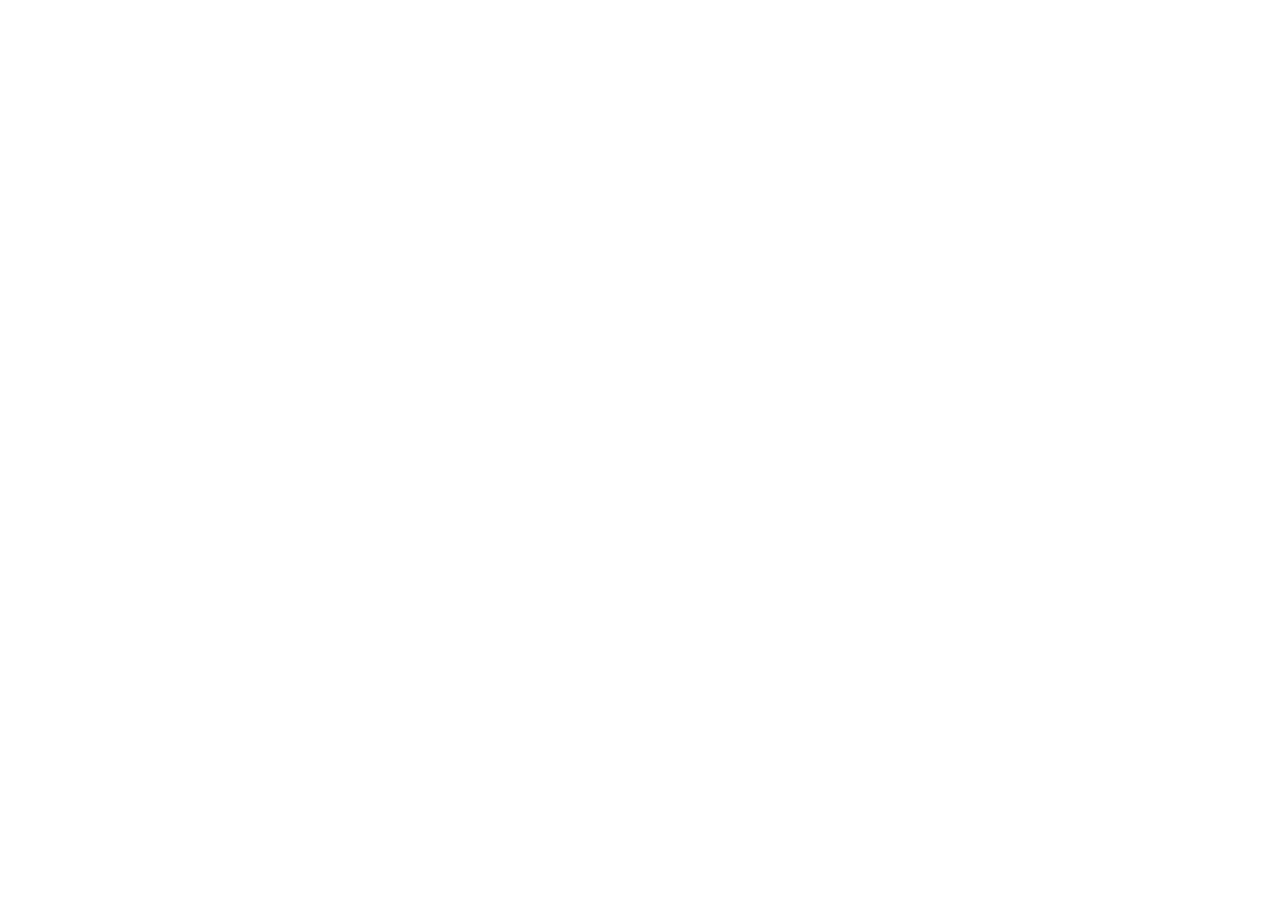
==== masik.html @ 5375fd63 "uj fajlok" ====
<!DOCTYPE html>
<html lang="en">
<head>
    <meta charset="UTF-8">
    <meta name="viewport" content="width=device-width, initial-scale=1.0">
    <title>Roland és Kán</title>
</head>
<body>
    
</body>
</html>
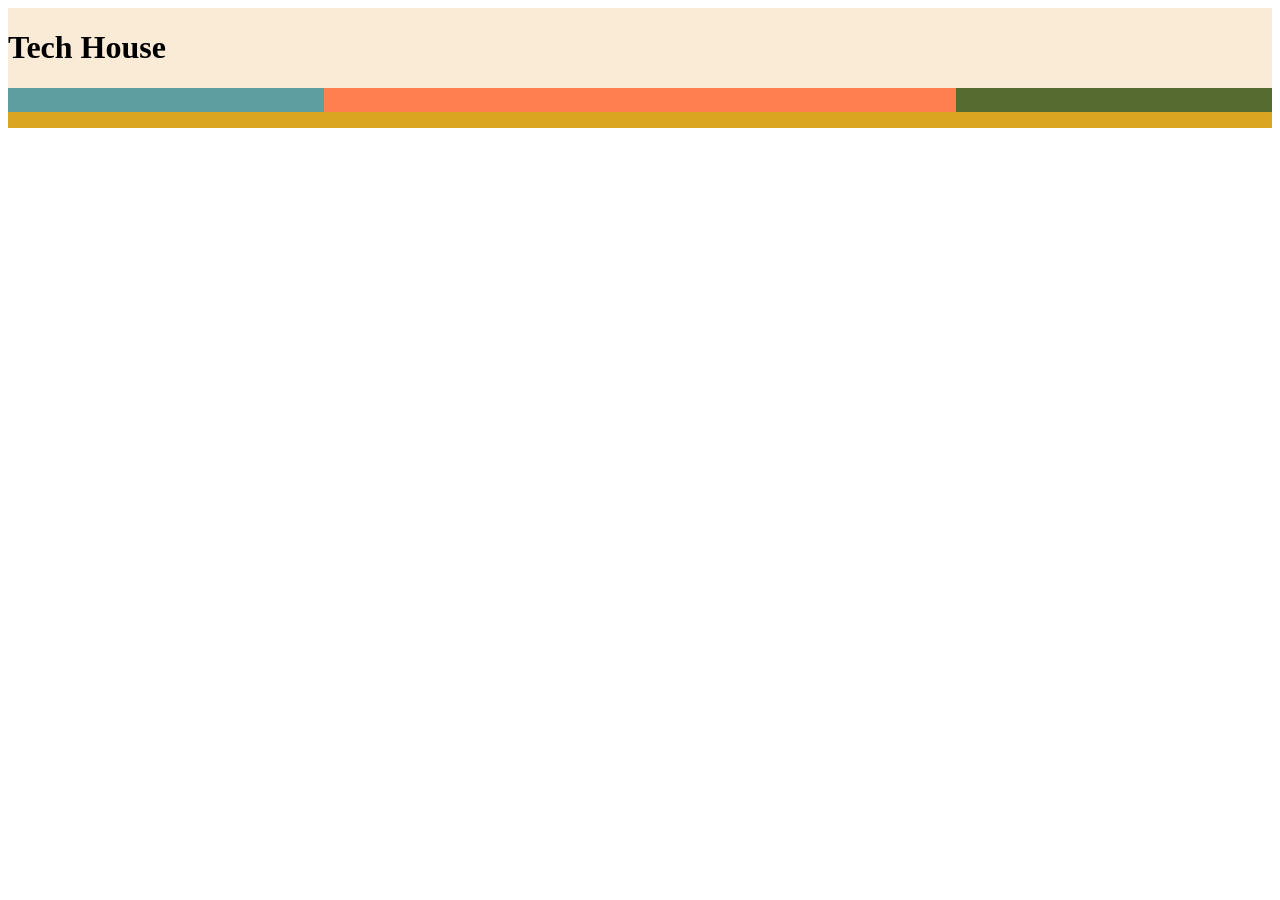
==== commit e1890340: "2 html" ====
--- a/masik.html
+++ b/masik.html
@@ -4,8 +4,31 @@
     <meta charset="UTF-8">
     <meta name="viewport" content="width=device-width, initial-scale=1.0">
     <title>Roland és Kán</title>
+    <link rel="stylesheet" href="stilus.css">
 </head>
 <body>
-    
+    <main>
+        <header>
+            <h1>Tech House</h1>
+        </header>
+        <nav>
+            <a href="index.html"></a>
+            <a href="masik.html"></a>
+        </nav>
+        <article>
+            <h2>
+                <p>
+
+                </p>
+            </h2>
+        </article>
+        <aside>
+            <h3></h3>
+            <p></p>
+        </aside>
+        <footer>
+            <p></p>
+        </footer>
+    </main>
 </body>
 </html>
--- a/stilus.css
+++ b/stilus.css
@@ -0,0 +1,33 @@
+main {
+    display: grid;
+    grid-template-columns: 1fr 2fr 1fr;
+    grid-template-areas: 
+    "h h h"
+    "n ar as"
+    "f f f";
+}
+
+header {
+    grid-area: h;
+    background-color: antiquewhite;
+}
+
+nav {
+    grid-area: n;
+    background-color: cadetblue;
+}
+
+article {
+    grid-area: ar;
+    background-color: coral;
+}
+
+aside {
+    grid-area: as;
+    background-color: darkolivegreen;
+}
+
+footer {
+    grid-area: f;
+    background-color: goldenrod;
+}
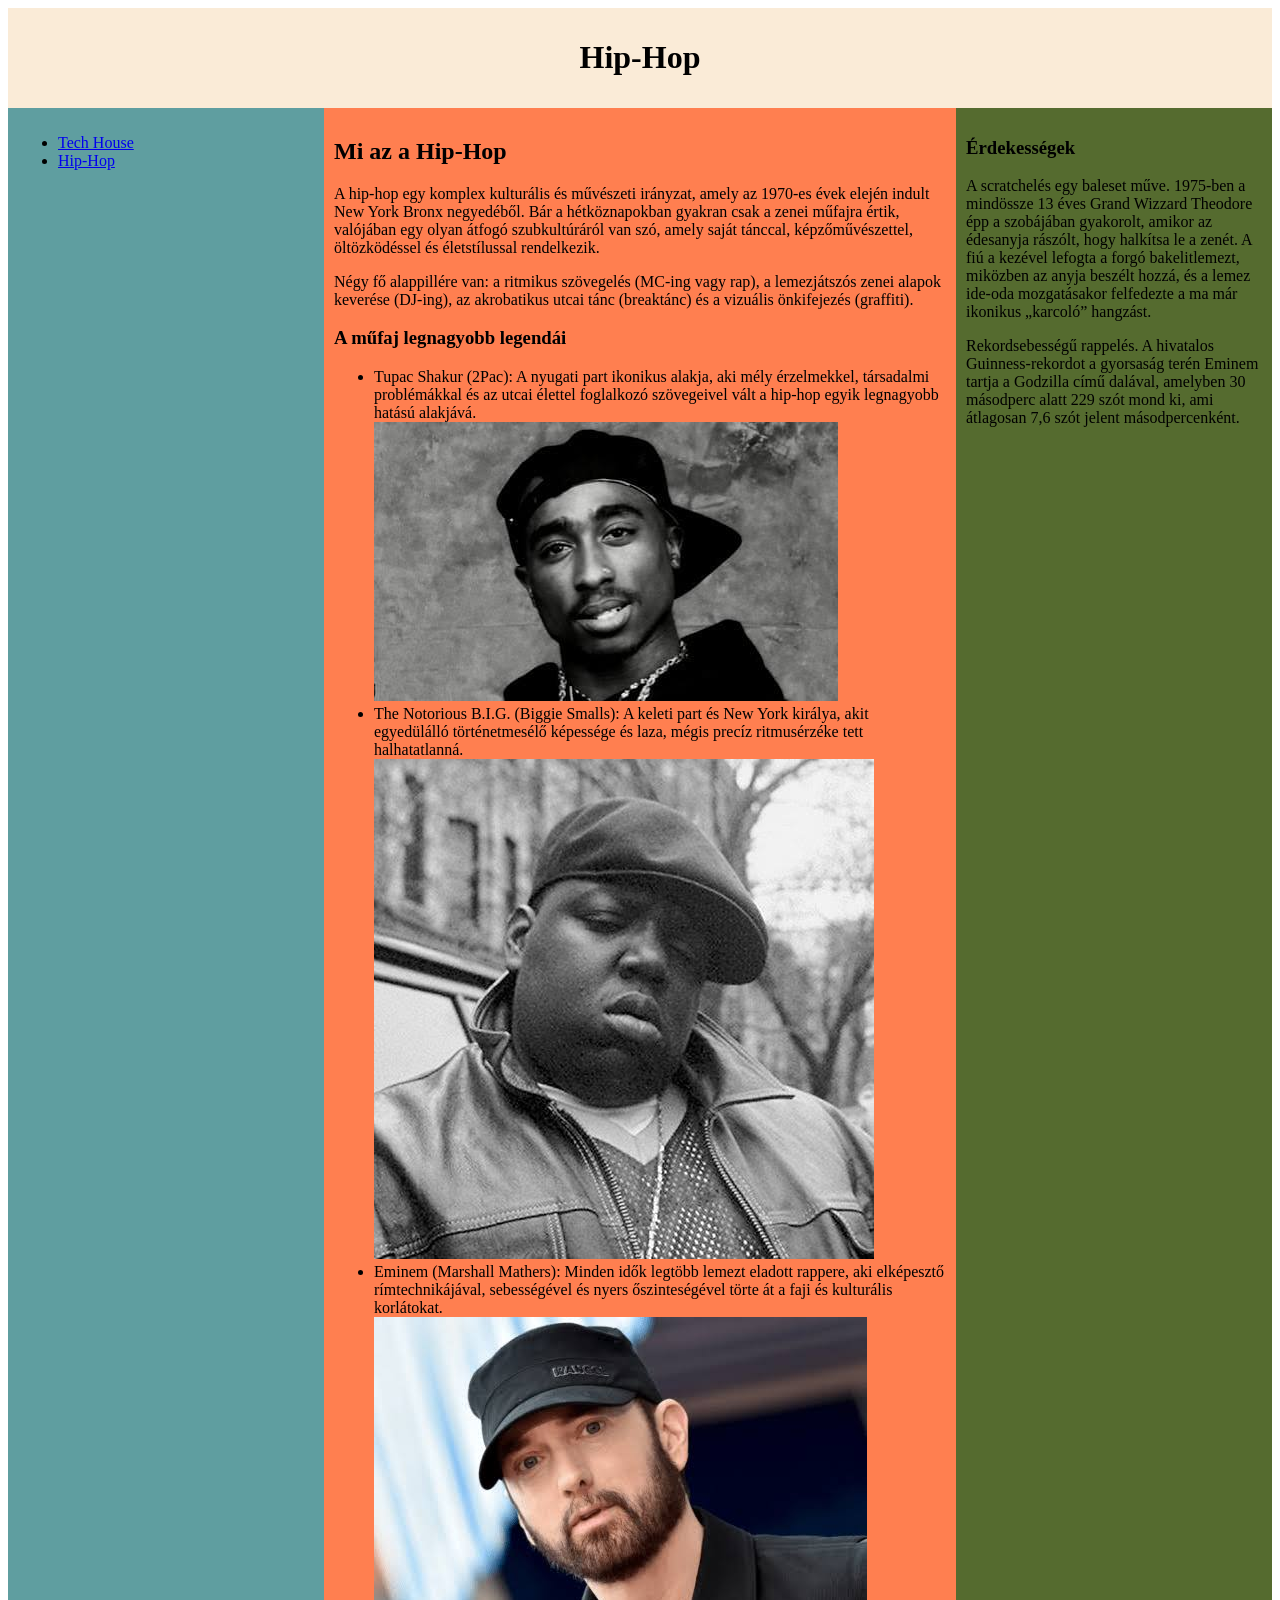
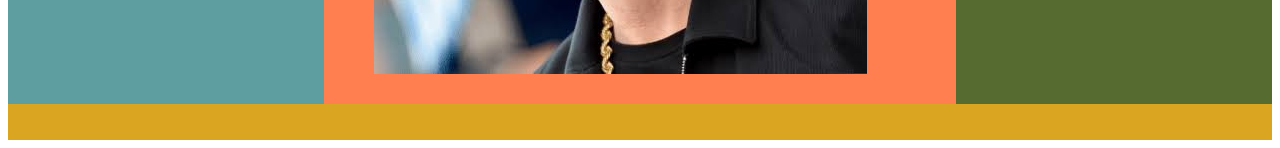
==== commit 7a205528: "Hip-Hop oldal, css" ====
--- a/masik.html
+++ b/masik.html
@@ -9,22 +9,37 @@
 <body>
     <main>
         <header>
-            <h1>Tech House</h1>
+            <h1>Hip-Hop</h1>
         </header>
         <nav>
-            <a href="index.html"></a>
-            <a href="masik.html"></a>
+        <ul>
+            <li><a href="index.html">Tech House</a></li>
+            <li><a href="masik.html">Hip-Hop</a></li>
+        </ul>
         </nav>
         <article>
-            <h2>
-                <p>
-
-                </p>
-            </h2>
+            <h2>Mi az a Hip-Hop</h2>
+                <p>A hip-hop egy komplex kulturális és művészeti irányzat, 
+                    amely az 1970-es évek elején indult New York Bronx negyedéből. Bár a hétköznapokban gyakran csak a zenei műfajra értik, 
+                    valójában egy olyan átfogó szubkultúráról van szó, amely saját tánccal, képzőművészettel, öltözködéssel és életstílussal rendelkezik.</p>
+                <p>Négy fő alappillére van: a ritmikus szövegelés (MC-ing vagy rap), a lemezjátszós zenei alapok keverése (DJ-ing), 
+                    az akrobatikus utcai tánc (breaktánc) és a vizuális önkifejezés (graffiti).</p>
+            <h3>A műfaj legnagyobb legendái</h3>
+            <ul>
+                <li>Tupac Shakur (2Pac): A nyugati part ikonikus alakja, aki mély érzelmekkel, társadalmi problémákkal és az utcai élettel foglalkozó szövegeivel vált a hip-hop egyik legnagyobb hatású alakjává.</li>
+                <img src="2Pac.jpg" alt="2Pac-ról egy kép">
+                <li>The Notorious B.I.G. (Biggie Smalls): A keleti part és New York királya, akit egyedülálló történetmesélő képessége és laza, mégis precíz ritmusérzéke tett halhatatlanná.</li>
+                <img src="biggie smalls.jpg" alt="Biggie-ről egy kép">
+                <li>Eminem (Marshall Mathers): Minden idők legtöbb lemezt eladott rappere, aki elképesztő rímtechnikájával, sebességével és nyers őszinteségével törte át a faji és kulturális korlátokat.</li>
+                <img src="eminem.jpg" alt="Eminem-ről egy kép">
+            </ul>
         </article>
         <aside>
-            <h3></h3>
-            <p></p>
+            <h3>Érdekességek</h3>
+            <p>A scratchelés egy baleset műve. 1975-ben a mindössze 13 éves Grand Wizzard Theodore épp a szobájában gyakorolt, amikor az édesanyja rászólt, hogy halkítsa le a zenét. 
+                A fiú a kezével lefogta a forgó bakelitlemezt, miközben az anyja beszélt hozzá, és a lemez ide-oda mozgatásakor felfedezte a ma már ikonikus „karcoló” hangzást.</p>
+            <p>Rekordsebességű rappelés. A hivatalos Guinness-rekordot a gyorsaság terén Eminem tartja a Godzilla című dalával, 
+                amelyben 30 másodperc alatt 229 szót mond ki, ami átlagosan 7,6 szót jelent másodpercenként.</p>
         </aside>
         <footer>
             <p></p>
--- a/stilus.css
+++ b/stilus.css
@@ -10,24 +10,30 @@
 header {
     grid-area: h;
     background-color: antiquewhite;
+    text-align: center;
+    padding: 10px;
 }
 
 nav {
     grid-area: n;
     background-color: cadetblue;
+    padding: 10px;
 }
 
 article {
     grid-area: ar;
     background-color: coral;
+    padding: 10px;
 }
 
 aside {
     grid-area: as;
     background-color: darkolivegreen;
+    padding: 10px;
 }
 
 footer {
     grid-area: f;
     background-color: goldenrod;
+    padding: 10px;
 }
